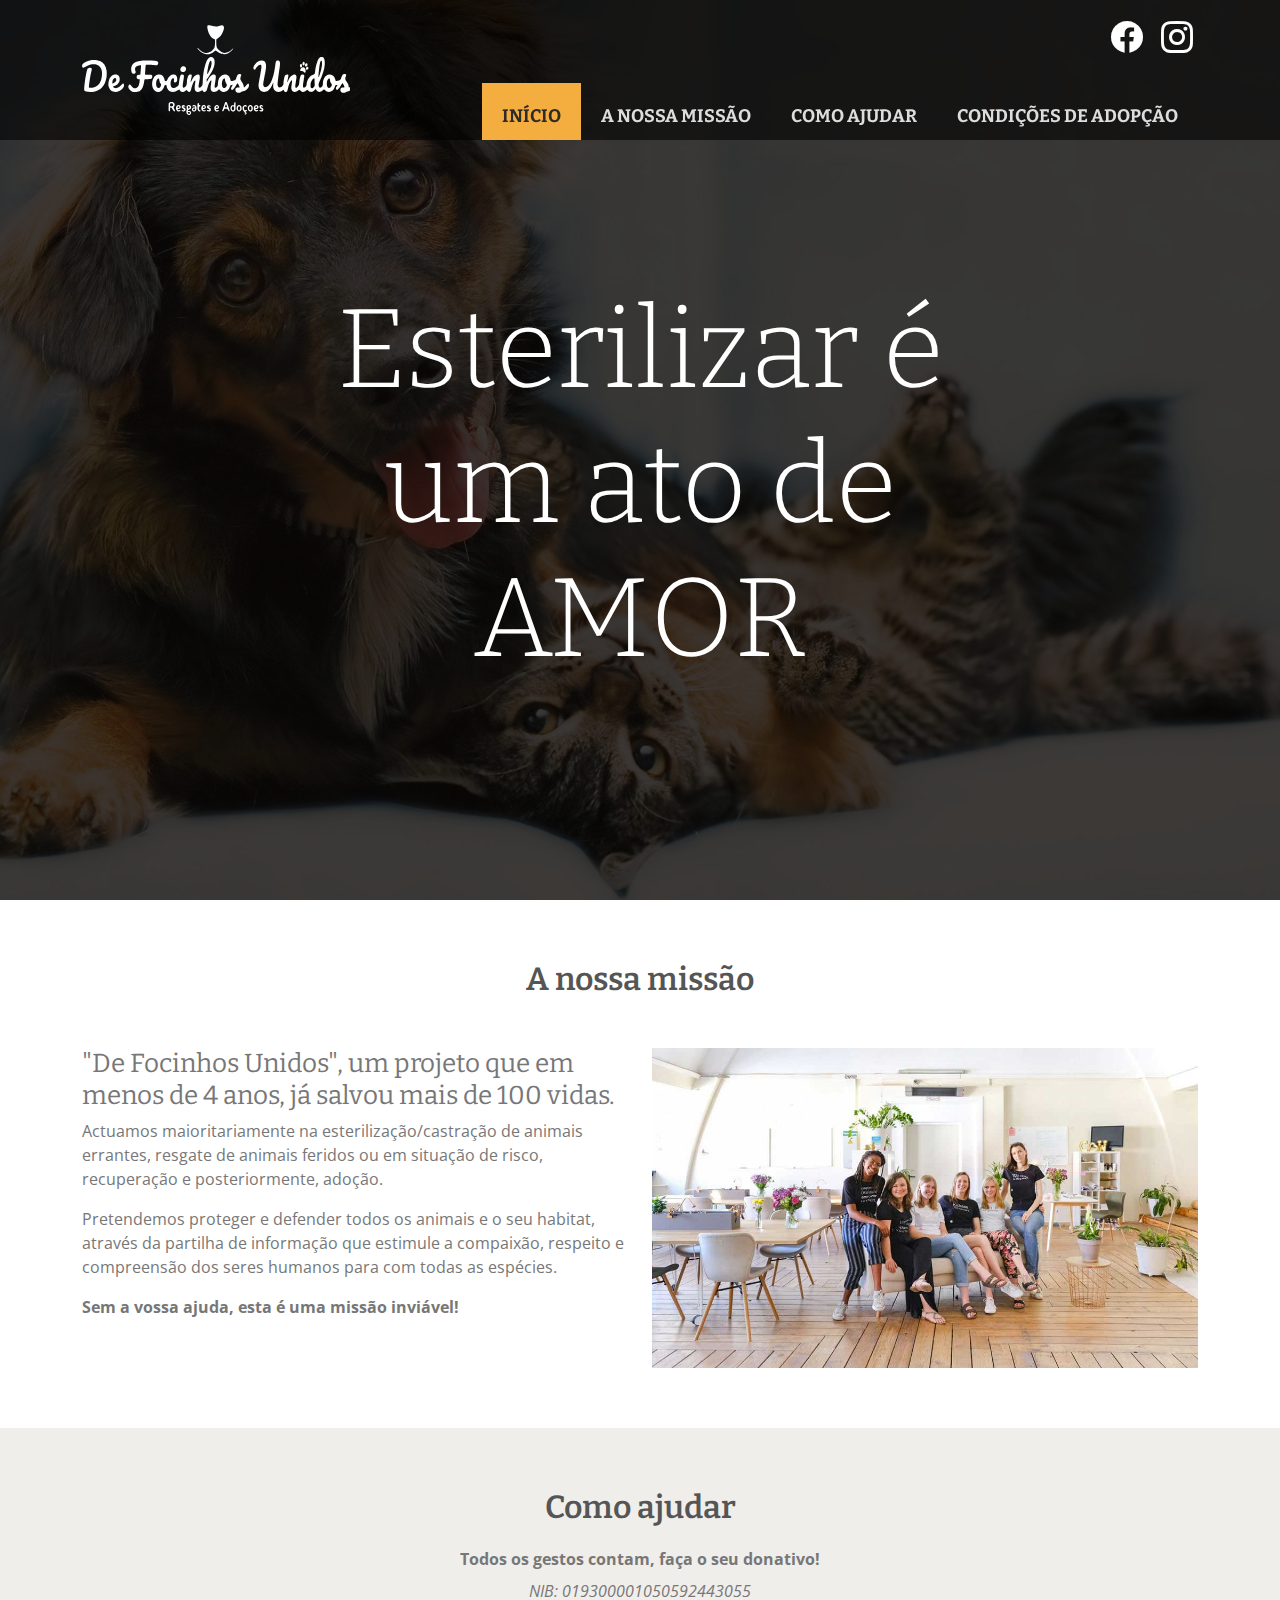
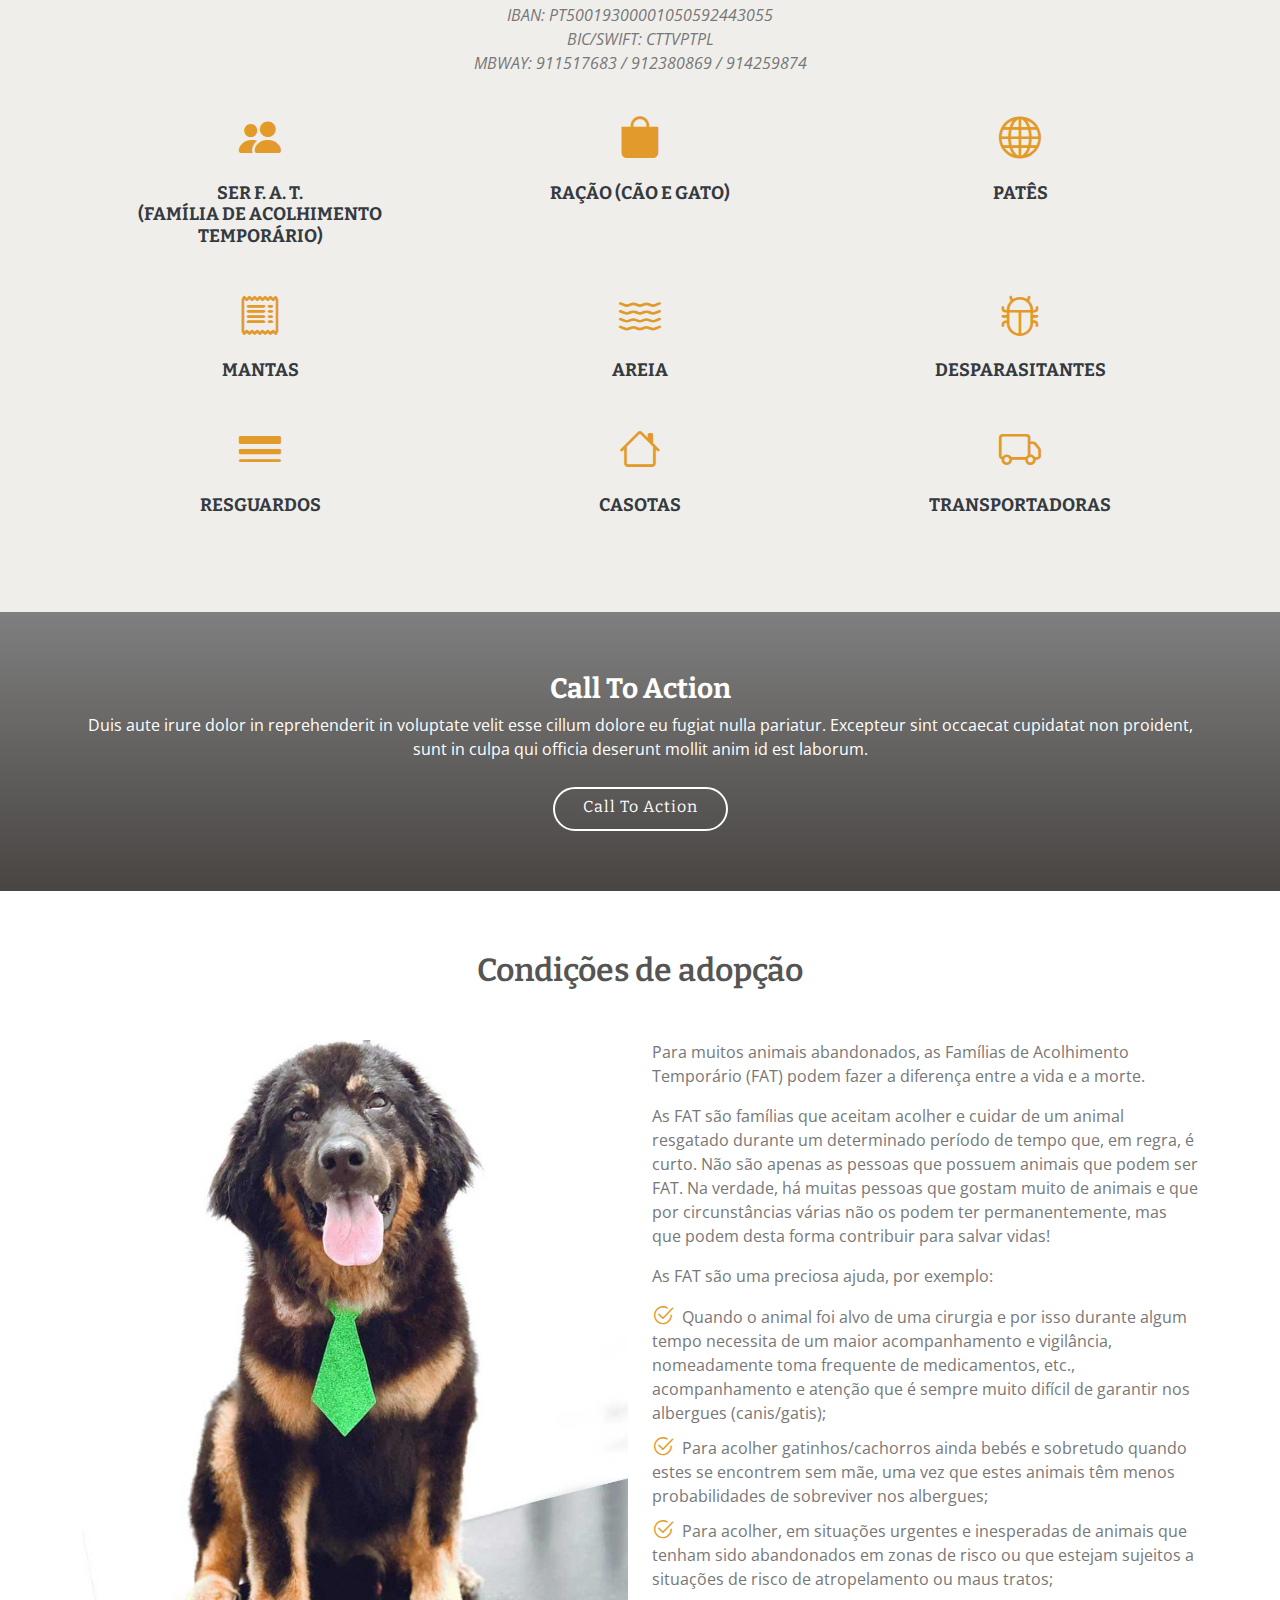
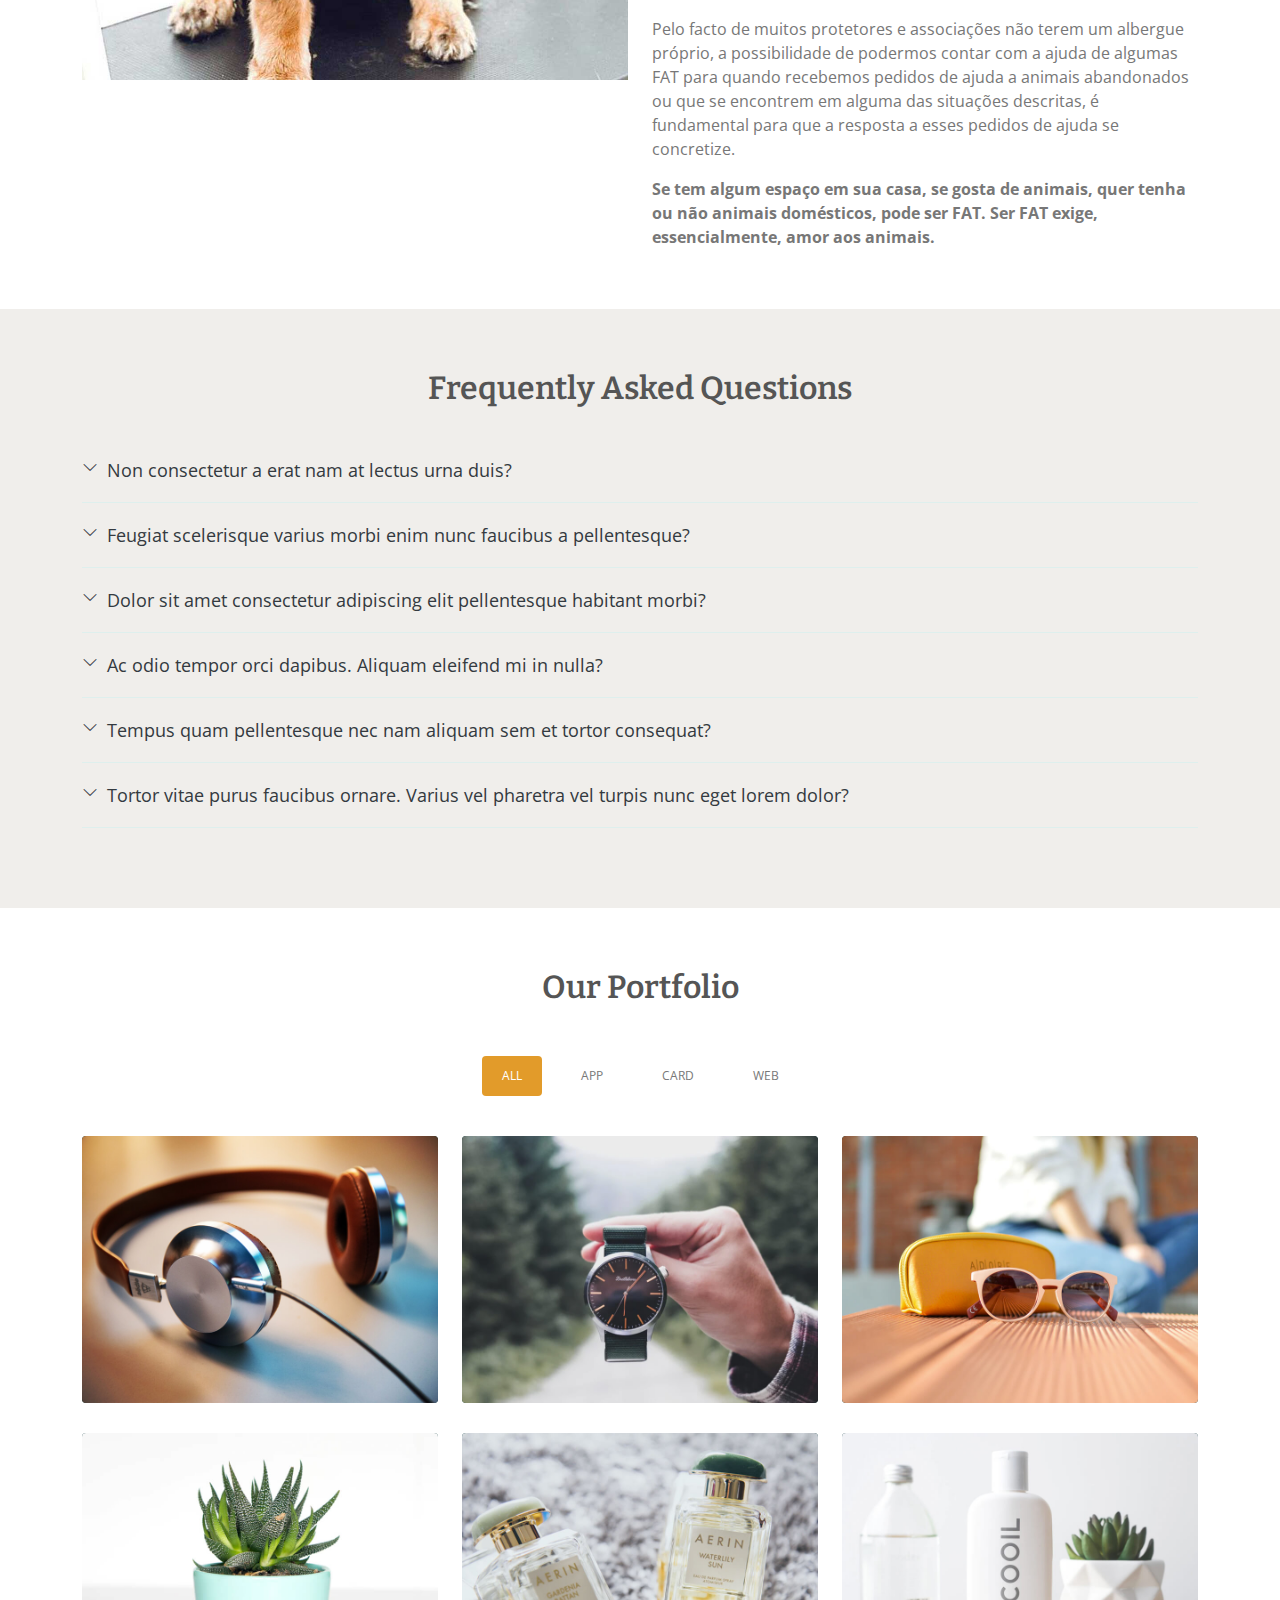
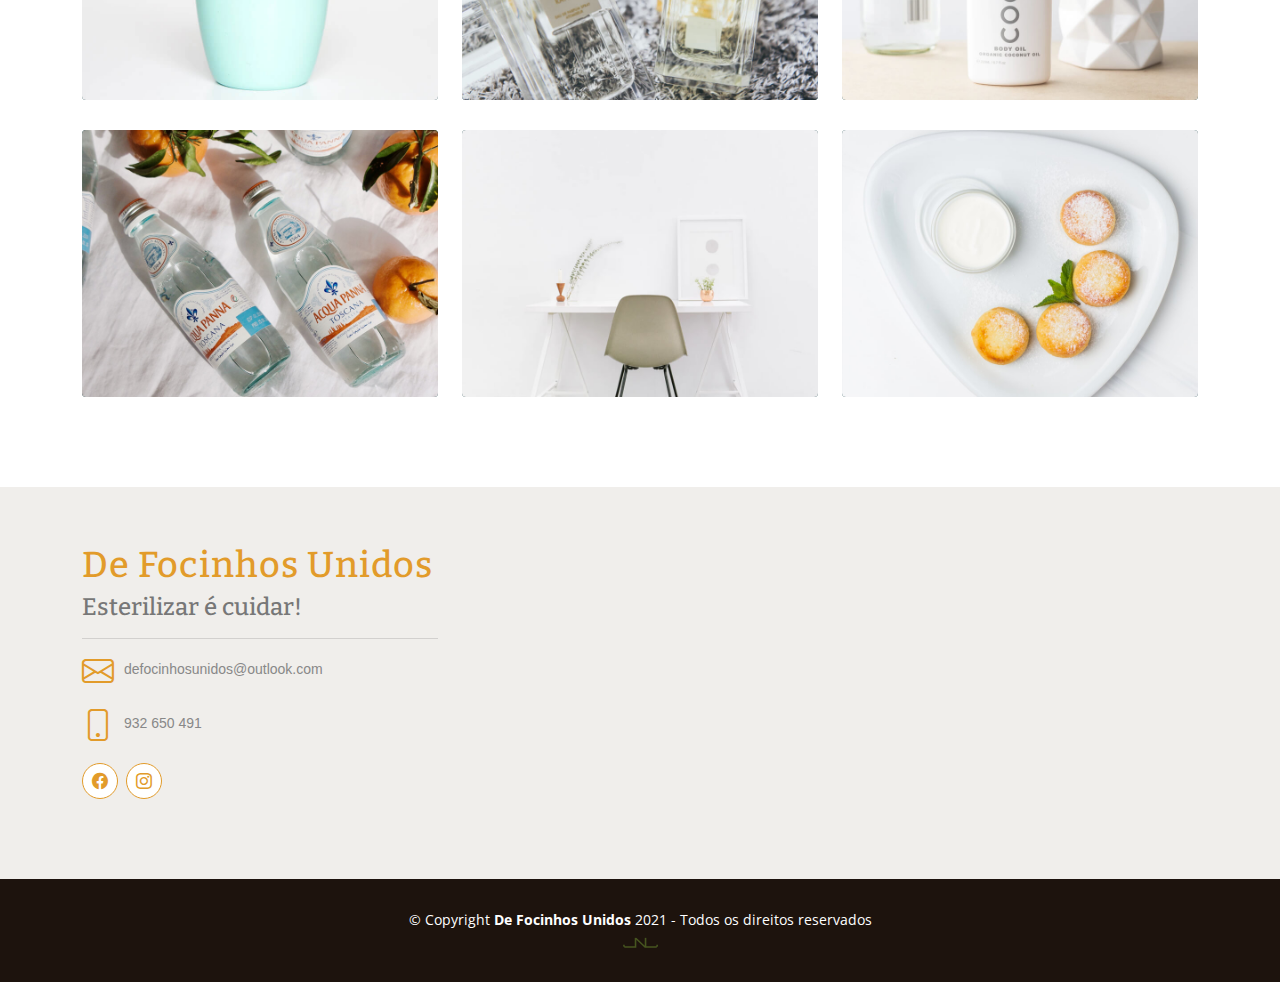
==== index.html @ 6c267046 "Site v0.1" ====
<!DOCTYPE html>
<html lang="en">

<head>
  <meta charset="utf-8">
  <meta content="width=device-width, initial-scale=1.0" name="viewport">

  <title>De Focinhos Unidos</title>
  <meta content="De Focinhos Unidos, um projeto que em menos de 4 anos, já salvou mais de 100 vidas. Actuamos maioritariamente na esterilização/castração de animais errantes, resgate de animais feridos ou em situação de risco, recuperação e posteriormente, adoção." name="description">
  <meta content="focinhos, unidos, resgate, animais, caes, gatos, familia, ajudar, cao, acolhimento, adopção, adopcao, esterilizar, cuidar" name="keywords">

  <!-- Favicons -->
  <link href="assets/img/favicon.png" rel="icon">
  <link href="assets/img/apple-touch-icon.png" rel="apple-touch-icon">

  <!-- Google Fonts -->
  <link
    href="https://fonts.googleapis.com/css?family=Open+Sans:300,300i,400,400i,600,600i,700,700i|Bitter:400,300,700,900"
    rel="stylesheet">

  <!-- Vendor CSS Files -->
  <link href="assets/vendor/bootstrap/css/bootstrap.min.css" rel="stylesheet">
  <link href="assets/vendor/bootstrap-icons/bootstrap-icons.css" rel="stylesheet">
  <link href="assets/vendor/glightbox/css/glightbox.min.css" rel="stylesheet">
  <link href="assets/vendor/swiper/swiper-bundle.min.css" rel="stylesheet">

  <!-- Template Main CSS File -->
  <link href="assets/css/style.css" rel="stylesheet">

  <!-- =======================================================
  * Template Name: Amoeba - v4.1.1
  * Template URL: https://bootstrapmade.com/free-one-page-bootstrap-template-amoeba/
  * Author: BootstrapMade.com
  * License: https://bootstrapmade.com/license/
  ======================================================== -->
</head>

<body>

  <!-- ======= Header ======= -->
  <header id="header" class="fixed-top d-flex align-items-center">
    <div class="container d-flex align-items-center">

      <div class="logo me-auto">
        <!-- Uncomment below if you prefer to use an image logo -->
        <a href="./"><img src="assets/img/logo.svg" alt="" class="img-fluid"></a>
      </div>

      <div class="menus">
        <div class="social-nav">
          <a href="https://www.facebook.com/DeFocinhosUnidos/" target="_blank"><i class="bi bi-facebook"></i></a>
          <a href="https://www.instagram.com/defocinhosunidos.pt/" target="_blank"><i class="bi bi-instagram"></i></a>
        </div>
        <nav id="navbar" class="navbar">
          <ul>
            <li><a class="nav-link scrollto active" href="#hero">Início</a></li>
            <li><a class="nav-link scrollto" href="#about">A nossa missão</a></li>
            <li><a class="nav-link scrollto" href="#services">Como ajudar</a></li>
            <li><a class="nav-link scrollto" href="#condicoes">Condições de adopção</a></li>
          </ul>
          <i class="bi bi-list mobile-nav-toggle"></i>
        </nav><!-- .navbar -->
      </div>
    </div>
  </header><!-- End #header -->

  <!-- ======= Hero Section ======= -->
  <section id="hero">
    <div class="hero-container">
      <h1>Esterilizar é <br>um ato de <br>AMOR</h1>
    </div>
  </section><!-- #hero -->

  <main id="main">

    <!-- ======= About Us Section ======= -->
    <section id="about" class="about">
      <div class="container">

        <div class="section-title">
          <h2>A nossa missão</h2>
        </div>

        <div class="row">
          <div class="col-lg-6 order-1 order-lg-2">
            <img src="assets/img/about-img.jpg" class="img-fluid" alt="">
          </div>
          <div class="col-lg-6 pt-4 pt-lg-0 order-2 order-lg-1">
            <h3>"De Focinhos Unidos", um projeto que em menos de 4 anos, já salvou mais de 100 vidas. </h3>
            <p>
              Actuamos maioritariamente na esterilização/castração de animais errantes, resgate de animais feridos ou em
              situação de risco, recuperação e posteriormente, adoção.
            </p>
            <p>
              Pretendemos proteger e defender todos os animais e o seu habitat, através da partilha de informação que
              estimule a compaixão, respeito e compreensão dos seres humanos para com todas as espécies.
            </p>
            <p>
              <strong>Sem a vossa ajuda, esta é uma missão inviável!</strong>
            </p>
          </div>
        </div>

      </div>
    </section><!-- End About Us Section -->

    <!-- ======= Services Section ======= -->
    <section id="services" class="services section-bg">
      <div class="container">

        <div class="section-title">
          <h2>Como ajudar</h2>
          <p class="fw-bolder mb-2">Todos os gestos contam, faça o seu donativo!</p>
          <p class="fst-italic">
            NIB: 019300001050592443055<br>
            IBAN: PT50019300001050592443055<br>
            BIC/SWIFT: CTTVPTPL<br>
            MBWAY: 911517683 / 912380869 / 914259874
          </p>
        </div>

        <div class="row">
          <div class="col-lg-4 col-md-6 icon-box">
            <div class="icon"><i class="bi bi-people-fill"></i></div>
            <h4 class="title"><a href="">Ser F. A. T. <br>(Família de Acolhimento Temporário)</a></h4>
          </div>
          <div class="col-lg-4 col-md-6 icon-box">
            <div class="icon"><i class="bi bi-bag-fill"></i></div>
            <h4 class="title"><a href="">Ração (Cão e Gato)</a></h4>
          </div>
          <div class="col-lg-4 col-md-6 icon-box">
            <div class="icon"><i class="bi bi-globe"></i></div>
            <h4 class="title"><a href="">Patês</a></h4>
          </div>
          <div class="col-lg-4 col-md-6 icon-box">
            <div class="icon"><i class="bi bi-receipt"></i></div>
            <h4 class="title"><a href="">Mantas</a></h4>
          </div>
          <div class="col-lg-4 col-md-6 icon-box">
            <div class="icon"><i class="bi bi-water"></i></div>
            <h4 class="title"><a href="">Areia</a></h4>
          </div>
          <div class="col-lg-4 col-md-6 icon-box">
            <div class="icon"><i class="bi bi-bug"></i></div>
            <h4 class="title"><a href="">Desparasitantes</a></h4>
          </div>
          <div class="col-lg-4 col-md-6 icon-box">
            <div class="icon"><i class="bi bi-border-width"></i></div>
            <h4 class="title"><a href="">Resguardos</a></h4>
          </div>
          <div class="col-lg-4 col-md-6 icon-box">
            <div class="icon"><i class="bi bi-house"></i></div>
            <h4 class="title"><a href="">Casotas</a></h4>
          </div>
          <div class="col-lg-4 col-md-6 icon-box">
            <div class="icon"><i class="bi bi-truck"></i></div>
            <h4 class="title"><a href="">Transportadoras</a></h4>
          </div>
        </div>

      </div>
    </section><!-- End Services Section -->

    <!-- ======= Call To Action Section ======= -->
    <section class="call-to-action">
      <div class="container">

        <div class="text-center">
          <h3>Call To Action</h3>
          <p> Duis aute irure dolor in reprehenderit in voluptate velit esse cillum dolore eu fugiat nulla pariatur.
            Excepteur sint occaecat cupidatat non proident, sunt in culpa qui officia deserunt mollit anim id est
            laborum.</p>
          <a class="cta-btn" href="#">Call To Action</a>
        </div>

      </div>
    </section><!-- End Call To Action Section -->

    <!-- ======= Condicoes Section ======= -->
    <section id="condicoes" class="about">
      <div class="container">

        <div class="section-title">
          <h2>Condições de adopção</h2>
        </div>

        <div class="row">
          <div class="col-lg-6 pt-4 pt-lg-0 order-2 order-lg-2">
            <p>Para muitos animais abandonados, as Famílias de Acolhimento Temporário (FAT) podem fazer a diferença entre a vida e a morte.<p><p>As FAT são famílias que aceitam acolher e cuidar de um animal resgatado durante um determinado período de tempo que, em regra, é curto. Não são apenas as pessoas que possuem animais que podem ser FAT. Na verdade, há muitas pessoas que gostam muito de animais e que por circunstâncias várias não os podem ter permanentemente, mas que podem desta forma contribuir para salvar vidas!</p>
            <p>As FAT são uma preciosa ajuda, por exemplo:</p>
            <ul>
              <li><i class="bi bi-check2-circle"></i> Quando o animal foi alvo de uma cirurgia e por isso durante algum tempo necessita de um maior acompanhamento e vigilância, nomeadamente toma frequente de medicamentos, etc., acompanhamento e atenção que é sempre muito difícil de garantir nos albergues (canis/gatis);</li>
              <li><i class="bi bi-check2-circle"></i> Para acolher gatinhos/cachorros ainda bebés e sobretudo quando estes se encontrem sem mãe, uma vez que estes animais têm menos probabilidades de sobreviver nos albergues;</li>
              <li><i class="bi bi-check2-circle"></i> Para acolher, em situações urgentes e inesperadas de animais que tenham sido abandonados em zonas de risco ou que estejam sujeitos a situações de risco de atropelamento ou maus tratos;</li>
            </ul>
            <p>Pelo facto de muitos protetores e associações não terem um albergue próprio, a possibilidade de podermos contar com a ajuda de algumas FAT para quando recebemos pedidos de ajuda a animais abandonados ou que se encontrem em alguma das situações descritas, é fundamental para que a resposta a esses pedidos de ajuda se concretize.</p>
            <p class="fw-bolder">Se tem algum espaço em sua casa, se gosta de animais, quer tenha ou não animais domésticos, pode ser FAT. Ser FAT exige, essencialmente, amor aos animais.</p>
          </div>
          <div class="col-lg-6 order-1 order-lg-1">
            <img src="assets/img/condicoes.jpg" class="img-fluid" alt="">
          </div>
        </div>

      </div>
    </section><!-- End Condicoes Section -->

    <!-- ======= Frequently Asked Questions Section ======= -->
    <section id="faq" class="faq section-bg">
      <div class="container">

        <div class="section-title">
          <h2>Frequently Asked Questions</h2>
        </div>

        <ul class="faq-list">

          <li>
            <div data-bs-toggle="collapse" class="collapsed question" href="#faq1">Non consectetur a erat nam at lectus
              urna duis? <i class="bi bi-chevron-down icon-show"></i><i class="bi bi-chevron-up icon-close"></i></div>
            <div id="faq1" class="collapse" data-bs-parent=".faq-list">
              <p>
                Feugiat pretium nibh ipsum consequat. Tempus iaculis urna id volutpat lacus laoreet non curabitur
                gravida. Venenatis lectus magna fringilla urna porttitor rhoncus dolor purus non.
              </p>
            </div>
          </li>

          <li>
            <div data-bs-toggle="collapse" href="#faq2" class="collapsed question">Feugiat scelerisque varius morbi enim
              nunc faucibus a pellentesque? <i class="bi bi-chevron-down icon-show"></i><i
                class="bi bi-chevron-up icon-close"></i></div>
            <div id="faq2" class="collapse" data-bs-parent=".faq-list">
              <p>
                Dolor sit amet consectetur adipiscing elit pellentesque habitant morbi. Id interdum velit laoreet id
                donec ultrices. Fringilla phasellus faucibus scelerisque eleifend donec pretium. Est pellentesque elit
                ullamcorper dignissim. Mauris ultrices eros in cursus turpis massa tincidunt dui.
              </p>
            </div>
          </li>

          <li>
            <div data-bs-toggle="collapse" href="#faq3" class="collapsed question">Dolor sit amet consectetur adipiscing
              elit pellentesque habitant morbi? <i class="bi bi-chevron-down icon-show"></i><i
                class="bi bi-chevron-up icon-close"></i></div>
            <div id="faq3" class="collapse" data-bs-parent=".faq-list">
              <p>
                Eleifend mi in nulla posuere sollicitudin aliquam ultrices sagittis orci. Faucibus pulvinar elementum
                integer enim. Sem nulla pharetra diam sit amet nisl suscipit. Rutrum tellus pellentesque eu tincidunt.
                Lectus urna duis convallis convallis tellus. Urna molestie at elementum eu facilisis sed odio morbi quis
              </p>
            </div>
          </li>

          <li>
            <div data-bs-toggle="collapse" href="#faq4" class="collapsed question">Ac odio tempor orci dapibus. Aliquam
              eleifend mi in nulla? <i class="bi bi-chevron-down icon-show"></i><i
                class="bi bi-chevron-up icon-close"></i></div>
            <div id="faq4" class="collapse" data-bs-parent=".faq-list">
              <p>
                Dolor sit amet consectetur adipiscing elit pellentesque habitant morbi. Id interdum velit laoreet id
                donec ultrices. Fringilla phasellus faucibus scelerisque eleifend donec pretium. Est pellentesque elit
                ullamcorper dignissim. Mauris ultrices eros in cursus turpis massa tincidunt dui.
              </p>
            </div>
          </li>

          <li>
            <div data-bs-toggle="collapse" href="#faq5" class="collapsed question">Tempus quam pellentesque nec nam
              aliquam sem et tortor consequat? <i class="bi bi-chevron-down icon-show"></i><i
                class="bi bi-chevron-up icon-close"></i></div>
            <div id="faq5" class="collapse" data-bs-parent=".faq-list">
              <p>
                Molestie a iaculis at erat pellentesque adipiscing commodo. Dignissim suspendisse in est ante in. Nunc
                vel risus commodo viverra maecenas accumsan. Sit amet nisl suscipit adipiscing bibendum est. Purus
                gravida quis blandit turpis cursus in
              </p>
            </div>
          </li>

          <li>
            <div data-bs-toggle="collapse" href="#faq6" class="collapsed question">Tortor vitae purus faucibus ornare.
              Varius vel pharetra vel turpis nunc eget lorem dolor? <i class="bi bi-chevron-down icon-show"></i><i
                class="bi bi-chevron-up icon-close"></i></div>
            <div id="faq6" class="collapse" data-bs-parent=".faq-list">
              <p>
                Laoreet sit amet cursus sit amet dictum sit amet justo. Mauris vitae ultricies leo integer malesuada
                nunc vel. Tincidunt eget nullam non nisi est sit amet. Turpis nunc eget lorem dolor sed. Ut venenatis
                tellus in metus vulputate eu scelerisque. Pellentesque diam volutpat commodo sed egestas egestas
                fringilla phasellus faucibus. Nibh tellus molestie nunc non blandit massa enim nec.
              </p>
            </div>
          </li>

        </ul>

      </div>
    </section><!-- End Frequently Asked Questions Section -->

    <!-- ======= Our Portfolio Section ======= -->
    <section id="portfolio" class="portfolio">
      <div class="container">

        <div class="section-title">
          <h2>Our Portfolio</h2>
        </div>

        <div class="row">
          <div class="col-lg-12">
            <ul id="portfolio-flters">
              <li data-filter="*" class="filter-active">All</li>
              <li data-filter=".filter-app">App</li>
              <li data-filter=".filter-card">Card</li>
              <li data-filter=".filter-web">Web</li>
            </ul>
          </div>
        </div>

        <div class="row portfolio-container">

          <div class="col-lg-4 col-md-6 portfolio-item filter-app">
            <div class="portfolio-wrap">
              <img src="assets/img/portfolio/portfolio-1.jpg" class="img-fluid" alt="">
              <div class="portfolio-info">
                <h3><a href="assets/img/portfolio/portfolio-1.jpg" data-gallery="portfolioGallery"
                    class="portfolio-lightbox" title="App 1">App 1</a></h3>
                <div>
                  <a href="assets/img/portfolio/portfolio-1.jpg" data-gallery="portfolioGallery"
                    class="portfolio-lightbox" title="App 1"><i class="bi bi-plus"></i></a>
                  <a href="portfolio-details.html" title="Details"><i class="bi bi-link"></i></a>
                </div>
              </div>
            </div>
          </div>

          <div class="col-lg-4 col-md-6 portfolio-item filter-web">
            <div class="portfolio-wrap">
              <img src="assets/img/portfolio/portfolio-2.jpg" class="img-fluid" alt="">
              <div class="portfolio-info">
                <h3><a href="assets/img/portfolio/portfolio-2.jpg" data-gallery="portfolioGallery"
                    class="portfolio-lightbox" title="Web 3">Web 3</a></h3>
                <div>
                  <a href="assets/img/portfolio/portfolio-2.jpg" data-gallery="portfolioGallery"
                    class="portfolio-lightbox" title="Web 3"><i class="bi bi-plus"></i></a>
                  <a href="portfolio-details.html" title="Details"><i class="bi bi-link"></i></a>
                </div>
              </div>
            </div>
          </div>

          <div class="col-lg-4 col-md-6 portfolio-item filter-app">
            <div class="portfolio-wrap">
              <img src="assets/img/portfolio/portfolio-3.jpg" class="img-fluid" alt="">
              <div class="portfolio-info">
                <h3><a href="assets/img/portfolio/portfolio-3.jpg" data-gallery="portfolioGallery"
                    class="portfolio-lightbox" title="App 2">App 2</a></h3>
                <div>
                  <a href="assets/img/portfolio/portfolio-3.jpg" data-gallery="portfolioGallery"
                    class="portfolio-lightbox" title="App 2"><i class="bi bi-plus"></i></a>
                  <a href="portfolio-details.html" title="Details"><i class="bi bi-link"></i></a>
                </div>
              </div>
            </div>
          </div>

          <div class="col-lg-4 col-md-6 portfolio-item filter-card">
            <div class="portfolio-wrap">
              <img src="assets/img/portfolio/portfolio-4.jpg" class="img-fluid" alt="">
              <div class="portfolio-info">
                <h3><a href="assets/img/portfolio/portfolio-4.jpg" data-gallery="portfolioGallery"
                    class="portfolio-lightbox" title="Card 2">Card 2</a></h3>
                <div>
                  <a href="assets/img/portfolio/portfolio-4.jpg" data-gallery="portfolioGallery"
                    class="portfolio-lightbox" title="Card 2"><i class="bi bi-plus"></i></a>
                  <a href="portfolio-details.html" title="Details"><i class="bi bi-link"></i></a>
                </div>
              </div>
            </div>
          </div>

          <div class="col-lg-4 col-md-6 portfolio-item filter-web">
            <div class="portfolio-wrap">
              <img src="assets/img/portfolio/portfolio-5.jpg" class="img-fluid" alt="">
              <div class="portfolio-info">
                <h3><a href="assets/img/portfolio/portfolio-5.jpg" data-gallery="portfolioGallery"
                    class="portfolio-lightbox" title="Web 2">Web 2</a></h3>
                <div>
                  <a href="assets/img/portfolio/portfolio-5.jpg" data-gallery="portfolioGallery"
                    class="portfolio-lightbox" title="Web 2"><i class="bi bi-plus"></i></a>
                  <a href="portfolio-details.html" title="Details"><i class="bi bi-link"></i></a>
                </div>
              </div>
            </div>
          </div>

          <div class="col-lg-4 col-md-6 portfolio-item filter-app">
            <div class="portfolio-wrap">
              <img src="assets/img/portfolio/portfolio-6.jpg" class="img-fluid" alt="">
              <div class="portfolio-info">
                <h3><a href="assets/img/portfolio/portfolio-6.jpg" data-gallery="portfolioGallery"
                    class="portfolio-lightbox" title="App 3">App 3</a></h3>
                <div>
                  <a href="assets/img/portfolio/portfolio-6.jpg" data-gallery="portfolioGallery"
                    class="portfolio-lightbox" title="App 3"><i class="bi bi-plus"></i></a>
                  <a href="portfolio-details.html" title="Details"><i class="bi bi-link"></i></a>
                </div>
              </div>
            </div>
          </div>

          <div class="col-lg-4 col-md-6 portfolio-item filter-card">
            <div class="portfolio-wrap">
              <img src="assets/img/portfolio/portfolio-7.jpg" class="img-fluid" alt="">
              <div class="portfolio-info">
                <h3><a href="assets/img/portfolio/portfolio-7.jpg" data-gallery="portfolioGallery"
                    class="portfolio-lightbox" title="Card 1">Card 1</a></h3>
                <div>
                  <a href="assets/img/portfolio/portfolio-7.jpg" data-gallery="portfolioGallery"
                    class="portfolio-lightbox" title="Card 1"><i class="bi bi-plus"></i></a>
                  <a href="portfolio-details.html" title="Details"><i class="bi bi-link"></i></a>
                </div>
              </div>
            </div>
          </div>

          <div class="col-lg-4 col-md-6 portfolio-item filter-card">
            <div class="portfolio-wrap">
              <img src="assets/img/portfolio/portfolio-8.jpg" class="img-fluid" alt="">
              <div class="portfolio-info">
                <h3><a href="assets/img/portfolio/portfolio-8.jpg" data-gallery="portfolioGallery"
                    class="portfolio-lightbox" title="Card 3">Card 3</a></h3>
                <div>
                  <a href="assets/img/portfolio/portfolio-8.jpg" data-gallery="portfolioGallery"
                    class="portfolio-lightbox" title="Card 3"><i class="bi bi-plus"></i></a>
                  <a href="portfolio-details.html" title="Details"><i class="bi bi-link"></i></a>
                </div>
              </div>
            </div>
          </div>

          <div class="col-lg-4 col-md-6 portfolio-item filter-web">
            <div class="portfolio-wrap">
              <img src="assets/img/portfolio/portfolio-9.jpg" class="img-fluid" alt="">
              <div class="portfolio-info">
                <h3><a href="assets/img/portfolio/portfolio-9.jpg" data-gallery="portfolioGallery"
                    class="portfolio-lightbox" title="Web 1">Web 1</a></h3>
                <div>
                  <a href="assets/img/portfolio/portfolio-9.jpg" data-gallery="portfolioGallery"
                    class="portfolio-lightbox" title="Web 1"><i class="bi bi-plus"></i></a>
                  <a href="portfolio-details.html" title="Details"><i class="bi bi-link"></i></a>
                </div>
              </div>
            </div>
          </div>

        </div>

      </div>
    </section><!-- End Our Portfolio Section -->

    <!-- ======= Contact Us Section ======= -->
    <section id="contact" class="contact section-bg">
      <div class="container">
        <div class="row">

          <div class="col-lg-4 col-md-4">
            <div class="contact-about">
              <h3>De Focinhos Unidos</h3>
              <h4>Esterilizar é cuidar! </h4>
              <hr>
              <div class="info">
                <div>
                  <i class="bi bi-envelope"></i>
                  <p>defocinhosunidos@outlook.com</p>
                </div>
                <div>
                  <i class="bi bi-phone"></i>
                  <p>932 650 491</p>
                </div>
              </div>
              <div class="social-links">
                <a href="https://www.facebook.com/DeFocinhosUnidos/" target="_blank" class="facebook"><i class="bi bi-facebook"></i></a>
                <a href="https://www.instagram.com/defocinhosunidos.pt/" target="_blank" class="instagram"><i class="bi bi-instagram"></i></a>
              </div>
            </div>
          </div>

        </div>

      </div>
    </section><!-- End Contact Us Section -->
  </main><!-- End #main -->

  <!-- ======= Footer ======= -->
  <footer id="footer">
    <div class="container">
      <div class="copyright">
        © Copyright <strong><span>De Focinhos Unidos</span></strong> 2021 - Todos os direitos reservados<br>
        <a class="jnl" href="https://jonilive.com" target="_blank" title="Desenvolvido por Jonilive.com"></a>
      </div>
    </div>
  </footer><!-- End #footer -->

  <a href="#" class="back-to-top d-flex align-items-center justify-content-center"><i
      class="bi bi-arrow-up-short"></i></a>

  <!-- Vendor JS Files -->
  <script src="assets/vendor/bootstrap/js/bootstrap.bundle.min.js"></script>
  <script src="assets/vendor/glightbox/js/glightbox.min.js"></script>
  <script src="assets/vendor/isotope-layout/isotope.pkgd.min.js"></script>
  <script src="assets/vendor/php-email-form/validate.js"></script>
  <script src="assets/vendor/swiper/swiper-bundle.min.js"></script>

  <!-- Template Main JS File -->
  <script src="assets/js/main.js"></script>

</body>

</html>
---- assets/css/style.css ----
/**
* Template Name: Amoeba - v4.1.1
* Template URL: https://bootstrapmade.com/free-one-page-bootstrap-template-amoeba/
* Author: BootstrapMade.com
* License: https://bootstrapmade.com/license/
*/

/*--------------------------------------------------------------
# General
--------------------------------------------------------------*/
body {
  font-family: "Open Sans", sans-serif;
  color: #777;
}

a {
  text-decoration: none;
  color: #f4ae40;
}

a:hover {
  color: #e29b2a;
  text-decoration: none;
}

h1, h2, h3, h4, h5, h6, .font-primary {
  font-family: 'Bitter', sans-serif;
}

/*--------------------------------------------------------------
# Sections General
--------------------------------------------------------------*/
section {
  padding: 60px 0;
}

.section-bg {
  background-color: #f0eeeb;
}

.section-title {
  text-align: center;
  padding-bottom: 30px;
}

.section-title h2 {
  font-size: 32px;
  font-weight: 600;
  margin-bottom: 20px;
  padding-bottom: 0;
  color: #555;
}

.section-title p {
  margin-bottom: 0;
}

/*--------------------------------------------------------------
# Breadcrumbs
--------------------------------------------------------------*/
.breadcrumbs {
  padding: 20px 0;
  background-color: #f6fafa;
  min-height: 40px;
  margin-top: 80px;
}

.breadcrumbs h2 {
  font-size: 24px;
  font-weight: 600;
  margin: 0;
}

@media (max-width: 992px) {
  .breadcrumbs h2 {
    margin: 0 0 10px 0;
  }
}

.breadcrumbs ol {
  display: flex;
  flex-wrap: wrap;
  list-style: none;
  padding: 0;
  margin: 0;
  font-size: 14px;
}

.breadcrumbs ol li + li {
  padding-left: 10px;
}

.breadcrumbs ol li + li::before {
  display: inline-block;
  padding-right: 10px;
  color: #7d766c;
  content: "/";
}

@media (max-width: 768px) {
  .breadcrumbs .d-flex {
    display: block !important;
  }
  .breadcrumbs ol {
    display: block;
  }
  .breadcrumbs ol li {
    display: inline-block;
  }
}

/*--------------------------------------------------------------
# Back to top button
--------------------------------------------------------------*/
.back-to-top {
  position: fixed;
  visibility: hidden;
  opacity: 0;
  right: 15px;
  bottom: 15px;
  z-index: 99999;
  background: #f4ae40;
  width: 40px;
  height: 40px;
  border-radius: 4px;
  transition: all 0.4s;
}

.back-to-top i {
  font-size: 24px;
  color: #fff;
  line-height: 0;
}

.back-to-top:hover {
  background: #e29b2a;
  color: #fff;
}

.back-to-top.active {
  visibility: visible;
  opacity: 1;
}

/*--------------------------------------------------------------
# Header
--------------------------------------------------------------*/
#header {
  height: 140px;
  transition: all 0.5s;
  z-index: 997;
  transition: all 0.5s;
  background: rgba(0,0,0, 0.6);
}

#header.header-scrolled {
  background: rgba(0,0,0, 0.9);
  height: 140px;
}

#header .logo h1 {
  font-size: 30px;
  margin: 0;
  padding: 0;
  line-height: 0;
  font-weight: 700;
  letter-spacing: 1px;
}

#header .logo h1 a, #header .logo h1 a:hover {
  color: #fff;
  text-decoration: none;
  line-height: 0;
}

#header .logo img {
  padding: 0;
  margin: 0;
  max-height: 90px;
}

#main {
  margin-top: 80px;
}

.social-nav{
  height: 40px;
  padding:0;
  width: 100%;
  margin-bottom: 30px;
  font-size: 2em;
  text-align: right;
}
.social-nav a{
  margin: 5px;
  color:#fff;
}
.social-nav a:hover{
  color:#aaa;
}
@media (max-width: 991px) {
  .social-nav{
    display: none;
  }
}


/*--------------------------------------------------------------
# Navigation Menu
--------------------------------------------------------------*/
/**
* Desktop Navigation 
*/
.nav-link, .nav-link:focus, .nav-link:hover {
  color:#fff;
}

.navbar {
  width: 100%;
  padding: 0;
  margin-bottom: -12px;
}

.navbar ul {
  margin: 0;
  padding: 0;
  display: flex;
  list-style: none;
  align-items: center;
}

.navbar li {
  position: relative;
}

.navbar a {
  display: flex;
  align-items: center;
  justify-content: space-between;
  padding: 20px 20px 10px 20px;
  font-family: "Bitter", sans-serif;
  font-size: 18px;
  font-weight: 700;
  color: #ddd;
  white-space: nowrap;
  transition: 0.3s;
  text-transform: uppercase;
}

.navbar a i {
  font-size: 12px;
  line-height: 0;
  margin-left: 5px;
}

.navbar a:hover, .navbar .active, .navbar li:hover > a {
  color: #fff;
}

.navbar .active {
  background: #f4ae40;
  color: rgba(46, 43, 41, 1);
}

.navbar .dropdown ul {
  display: block;
  position: absolute;
  left: 14px;
  top: calc(100% + 30px);
  margin: 0;
  padding: 10px 0;
  z-index: 99;
  opacity: 0;
  visibility: hidden;
  background: #fff;
  box-shadow: 0px 0px 30px rgba(127, 137, 161, 0.25);
  transition: 0.3s;
}

.navbar .dropdown ul li {
  min-width: 200px;
}

.navbar .dropdown ul a {
  padding: 10px 20px;
  text-transform: none;
  font-size: 14px;
  font-weight: 500;
  color: #f4ae40;
}

.navbar .dropdown ul a i {
  font-size: 12px;
}

.navbar .dropdown ul a:hover, .navbar .dropdown ul .active:hover, .navbar .dropdown ul li:hover > a {
  color: #e29b2a;
}

.navbar .dropdown:hover > ul {
  opacity: 1;
  top: 100%;
  visibility: visible;
}

.navbar .dropdown .dropdown ul {
  top: 0;
  left: calc(100% - 30px);
  visibility: hidden;
}

.navbar .dropdown .dropdown:hover > ul {
  opacity: 1;
  top: 0;
  left: 100%;
  visibility: visible;
}
@media (max-width: 1200px){
  .navbar {
    width: 100%;
    padding: 0;
    margin-bottom: -17px;
  }
  .navbar a {
    display: flex;
    align-items: center;
    justify-content: space-between;
    padding: 20px 10px 10px 10px;
    font-family: "Bitter", sans-serif;
    font-size: 15px;
    font-weight: 700;
    color: #ddd;
    white-space: nowrap;
    transition: 0.3s;
    text-transform: uppercase;
  }
}


@media (max-width: 1366px) {
  .navbar .dropdown .dropdown ul {
    left: -90%;
  }
  .navbar .dropdown .dropdown:hover > ul {
    left: -100%;
  }
}

/**
* Mobile Navigation 
*/
.mobile-nav-toggle {
  color: #fff;
  font-size: 28px;
  cursor: pointer;
  display: none;
  line-height: 0;
  transition: 0.5s;
}

@media (max-width: 991px) {
  .mobile-nav-toggle {
    display: block;
  }
  .navbar ul {
    display: none;
  }
}

.navbar-mobile {
  position: fixed;
  overflow: hidden;
  top: 0;
  right: 0;
  left: 0;
  bottom: 0;
  background: rgba(0, 0, 0, 0.9);
  transition: 0.3s;
}

.navbar-mobile .mobile-nav-toggle {
  position: absolute;
  top: 65px;
  right: 15px;
}

.navbar-mobile ul {
  display: block;
  position: absolute;
  top: 140px;
  right: 0px;
  bottom: 0px;
  left: 0px;
  padding: 10px 0;
  background-color: rgba(0,0,0, 0.9);
  overflow-y: auto;
  transition: 0.3s;
}

.navbar-mobile a {
  padding: 10px 20px;
  font-size: 15px;
  color: #ddd;
}

.navbar-mobile a:hover, .navbar-mobile .active, .navbar-mobile li:hover > a {
  color: #391b07;
}

.navbar-mobile .getstarted {
  margin: 15px;
}

.navbar-mobile .dropdown ul {
  position: static;
  display: none;
  margin: 10px 20px;
  padding: 10px 0;
  z-index: 99;
  opacity: 1;
  visibility: visible;
  background: #fff;
  box-shadow: 0px 0px 30px rgba(127, 137, 161, 0.25);
}

.navbar-mobile .dropdown ul li {
  min-width: 200px;
}

.navbar-mobile .dropdown ul a {
  padding: 10px 20px;
}

.navbar-mobile .dropdown ul a i {
  font-size: 12px;
}

.navbar-mobile .dropdown ul a:hover, .navbar-mobile .dropdown ul .active:hover, .navbar-mobile .dropdown ul li:hover > a {
  color: #e29b2a;
}

.navbar-mobile .dropdown > .dropdown-active {
  display: block;
}

/*--------------------------------------------------------------
# Hero Section
--------------------------------------------------------------*/
#hero {
  width: 100%;
  height: 100vh;
  background: url("../img/hero-background.jpg") top center;
  background-size: cover;
  position: relative;
  margin-bottom: -80px;
}

#hero:before {
  content: "";
  background: rgba(0, 0, 0, 0.5);
  position: absolute;
  bottom: 0;
  top: 0;
  left: 0;
  right: 0;
}

#hero .hero-container {
  position: absolute;
  bottom: 0;
  top: 0;
  left: 0;
  right: 0;
  display: flex;
  padding-top: 80px;
  justify-content: center;
  align-items: center;
  flex-direction: column;
  text-align: center;
}

#hero h1 {
  margin: 0 0 10px 0;
  font-size: 7em;
  font-weight: 300;
  line-height: 1.2em;
  color: #fff;
}

#hero h2 {
  color: #eee;
  margin-bottom: 50px;
  font-size: 20px;
  font-weight: 300;
}

#hero .btn-get-started {
  font-family: 'Bitter', sans-serif;
  font-weight: 400;
  font-size: 16px;
  letter-spacing: 1px;
  display: inline-block;
  padding: 8px 28px 10px 28px;
  border-radius: 50px;
  transition: 0.5s;
  border: 1px solid #fff;
  color: #fff;
}

#hero .btn-get-started:hover {
  background: #fff;
  color: #e29b2a;
  border: 1px solid #e29b2a;
}

@media (min-width: 1024px) {
  #hero {
    background-attachment: fixed;
  }
}

@media (max-width: 768px) {
  #hero h1 {
    font-size: 48px;
    line-height: 66px;
  }
  #hero h2 {
    font-size: 18px;
    line-height: 24px;
    margin-bottom: 30px;
  }
}

/*--------------------------------------------------------------
# About Us
--------------------------------------------------------------*/
.about h3 {
  font-weight: 400;
  font-size: 26px;
}

.about ul {
  list-style: none;
  padding: 0;
}

.about ul li {
  padding-bottom: 10px;
}

.about ul i {
  font-size: 22px;
  padding-right: 4px;
  color: #e29b2a;
  line-height: 0;
}

.about p:last-child {
  margin-bottom: 0;
}

/*--------------------------------------------------------------
# Services
--------------------------------------------------------------*/
.services .icon-box {
  margin-bottom: 20px;
  text-align: center;
}

.services .icon {
  display: flex;
  justify-content: center;
  margin-bottom: 15px;
}

.services .icon i {
  color: #e29b2a;
  font-size: 42px;
}

.services .title {
  font-weight: 700;
  margin-bottom: 15px;
  font-size: 18px;
  text-transform: uppercase;
}

.services .title a {
  color: #343a40;
  transition: 0.3s;
}

.services .icon-box:hover .title a {
  color: #e29b2a;
}

.services .description {
  line-height: 24px;
  font-size: 14px;
}

/*--------------------------------------------------------------
# Call To Action
--------------------------------------------------------------*/
.call-to-action {
  background: linear-gradient(rgba(0, 0, 0, 0.5), rgba(26, 22, 19, 0.8)), url("../img/call-to-action-bg.jpg") fixed center center;
  background-size: cover;
  padding: 60px 0;
}

.call-to-action h3 {
  color: #fff;
  font-size: 28px;
  font-weight: 700;
}

.call-to-action p {
  color: #fff;
}

.call-to-action .cta-btn {
  font-family: 'Bitter', sans-serif;
  font-weight: 400;
  font-size: 16px;
  letter-spacing: 1px;
  display: inline-block;
  padding: 6px 28px 10px 28px;
  border-radius: 25px;
  transition: 0.5s;
  margin-top: 10px;
  border: 2px solid #fff;
  color: #fff;
}

.call-to-action .cta-btn:hover {
  background: #e29b2a;
  border: 2px solid #e29b2a;
}

/*--------------------------------------------------------------
# Our Portfolio
--------------------------------------------------------------*/
.portfolio {
  padding: 60px 0;
}

.portfolio #portfolio-flters {
  padding: 0;
  margin: 0 0 35px 0;
  list-style: none;
  text-align: center;
}

.portfolio #portfolio-flters li {
  cursor: pointer;
  margin: 0 15px 15px 0;
  display: inline-block;
  padding: 10px 20px;
  font-size: 12px;
  line-height: 20px;
  color: #777;
  border-radius: 4px;
  text-transform: uppercase;
  background: white;
  margin-bottom: 5px;
  transition: all 0.3s ease-in-out;
}

.portfolio #portfolio-flters li:hover, .portfolio #portfolio-flters li.filter-active {
  background: #e29b2a;
  color: #fff;
}

.portfolio #portfolio-flters li:last-child {
  margin-right: 0;
}

.portfolio .portfolio-wrap {
  background: #073839;
  overflow: hidden;
  min-height: 200px;
  position: relative;
  border-radius: 4px;
  margin: 0 0 30px 0;
}

.portfolio .portfolio-wrap img {
  transition: all 0.3s ease-in-out;
}

.portfolio .portfolio-wrap .portfolio-info {
  opacity: 0;
  position: absolute;
  transition: all .3s linear;
  text-align: center;
  top: 10%;
  left: 0;
  right: 0;
}

.portfolio .portfolio-wrap .portfolio-info h3 {
  font-size: 22px;
}

.portfolio .portfolio-wrap .portfolio-info h3 a {
  color: #fff;
  font-weight: bold;
}

.portfolio .portfolio-wrap .portfolio-info a i {
  color: #fff;
  font-size: 24px;
  transition: 0.3s;
  margin: 4px;
}

.portfolio .portfolio-wrap .portfolio-info a i:hover {
  color: #e29b2a;
}

.portfolio .portfolio-wrap:hover img {
  opacity: 0.4;
  transform: scale(1.1);
}

.portfolio .portfolio-wrap:hover .portfolio-info {
  opacity: 1;
  top: calc(50% - 30px);
}

/*--------------------------------------------------------------
# Portfolio Details
--------------------------------------------------------------*/
.portfolio-details {
  padding-top: 40px;
}

.portfolio-details .portfolio-details-slider img {
  width: 100%;
}

.portfolio-details .portfolio-details-slider .swiper-pagination {
  margin-top: 20px;
  position: relative;
}

.portfolio-details .portfolio-details-slider .swiper-pagination .swiper-pagination-bullet {
  width: 12px;
  height: 12px;
  background-color: #fff;
  opacity: 1;
  border: 1px solid #e29b2a;
}

.portfolio-details .portfolio-details-slider .swiper-pagination .swiper-pagination-bullet-active {
  background-color: #e29b2a;
}

.portfolio-details .portfolio-info {
  padding: 30px;
  box-shadow: 0px 0 30px rgba(7, 56, 57, 0.08);
}

.portfolio-details .portfolio-info h3 {
  font-size: 22px;
  font-weight: 700;
  margin-bottom: 20px;
  padding-bottom: 20px;
  border-bottom: 1px solid #eee;
}

.portfolio-details .portfolio-info ul {
  list-style: none;
  padding: 0;
  font-size: 15px;
}

.portfolio-details .portfolio-info ul li + li {
  margin-top: 10px;
}

.portfolio-details .portfolio-description {
  padding-top: 30px;
}

.portfolio-details .portfolio-description h2 {
  font-size: 26px;
  font-weight: 700;
  margin-bottom: 20px;
}

.portfolio-details .portfolio-description p {
  padding: 0;
}

/*--------------------------------------------------------------
# Frequently Asked Questions
--------------------------------------------------------------*/
.faq {
  padding: 60px 0;
}

.faq .faq-list {
  padding: 0;
  list-style: none;
}

.faq .faq-list li {
  border-bottom: 1px solid #deefed;
  margin-bottom: 20px;
  padding-bottom: 20px;
}

.faq .faq-list .question {
  display: block;
  position: relative;
  font-family: #e29b2a;
  font-size: 18px;
  line-height: 24px;
  font-weight: 400;
  padding-left: 25px;
  cursor: pointer;
  color: #e29b2a;
  transition: 0.3s;
}

.faq .faq-list i {
  font-size: 16px;
  position: absolute;
  left: 0;
  top: -2px;
}

.faq .faq-list p {
  margin-bottom: 0;
  padding: 10px 0 0 25px;
}

.faq .faq-list .icon-show {
  display: none;
}

.faq .faq-list .collapsed {
  color: #343a40;
}

.faq .faq-list .collapsed:hover {
  color: #e29b2a;
}

.faq .faq-list .collapsed .icon-show {
  display: inline-block;
  transition: 0.6s;
}

.faq .faq-list .collapsed .icon-close {
  display: none;
  transition: 0.6s;
}

/*--------------------------------------------------------------
# Our Team
--------------------------------------------------------------*/
.team .member {
  text-align: center;
  box-shadow: 0px 0px 12px 0px rgba(0, 0, 0, 0.1);
  padding: 30px 20px;
  background: #fff;
}

.team .member img {
  max-width: 60%;
  border-radius: 50%;
  margin: 0 0 30px 0;
}

.team .member h4 {
  font-weight: 700;
  margin-bottom: 2px;
  font-size: 18px;
}

.team .member span {
  font-style: italic;
  display: block;
  font-size: 13px;
}

.team .member p {
  padding-top: 10px;
  font-size: 14px;
  font-style: italic;
  color: #aaaaaa;
}

.team .member .social {
  margin-top: 15px;
}

.team .member .social a {
  color: #92cac3;
  transition: 0.3s;
}

.team .member .social a:hover {
  color: #3c8b81;
}

.team .member .social i {
  font-size: 18px;
  margin: 0 2px;
}

/*--------------------------------------------------------------
# Contact Us
--------------------------------------------------------------*/
.contact .contact-about h3 {
  font-size: 36px;
  margin: 0 0 10px 0;
  padding: 0;
  line-height: 1;
  font-weight: 500;
  letter-spacing: 1px;
  color: #e29b2a;
}

.contact .contact-about p {
  font-size: 14px;
  line-height: 24px;
  font-family: "Lato", sans-serif;
  color: #888;
}

.contact .social-links {
  padding-bottom: 20px;
}

.contact .social-links a {
  display: inline-flex;
  align-items: center;
  justify-content: center;
  font-size: 16px;
  background: #fff;
  color: #e29b2a;
  line-height: 0;
  margin-right: 4px;
  border-radius: 50%;
  width: 36px;
  height: 36px;
  transition: 0.3s;
  border: 1px solid #e29b2a;
}

.contact .social-links a:hover {
  background: #e29b2a;
  color: #fff;
}

.contact .info {
  color: #777;
}

.contact .info i {
  font-size: 32px;
  color: #e29b2a;
  float: left;
  line-height: 1;
}

.contact .info p {
  padding: 0 0 10px 42px;
  line-height: 28px;
  font-size: 14px;
}

.contact .php-email-form .error-message {
  display: none;
  color: #fff;
  background: #ed3c0d;
  text-align: left;
  padding: 15px;
  font-weight: 600;
}

.contact .php-email-form .error-message br + br {
  margin-top: 25px;
}

.contact .php-email-form .sent-message {
  display: none;
  color: #fff;
  background: #18d26e;
  text-align: center;
  padding: 15px;
  font-weight: 600;
}

.contact .php-email-form .loading {
  display: none;
  background: #fff;
  text-align: center;
  padding: 15px;
}

.contact .php-email-form .loading:before {
  content: "";
  display: inline-block;
  border-radius: 50%;
  width: 24px;
  height: 24px;
  margin: 0 10px -6px 0;
  border: 3px solid #18d26e;
  border-top-color: #eee;
  -webkit-animation: animate-loading 1s linear infinite;
  animation: animate-loading 1s linear infinite;
}

.contact .php-email-form input, .contact .php-email-form textarea {
  border-radius: 0;
  box-shadow: none;
  font-size: 14px;
}

.contact .php-email-form button[type="submit"] {
  background: #e29b2a;
  border: 0;
  padding: 10px 24px;
  color: #fff;
  transition: 0.4s;
}

.contact .php-email-form button[type="submit"]:hover {
  background: #92cac3;
}

@-webkit-keyframes animate-loading {
  0% {
    transform: rotate(0deg);
  }
  100% {
    transform: rotate(360deg);
  }
}

@keyframes animate-loading {
  0% {
    transform: rotate(0deg);
  }
  100% {
    transform: rotate(360deg);
  }
}

/*--------------------------------------------------------------
# Map
--------------------------------------------------------------*/
.map {
  padding: 0;
  margin-bottom: -10px;
}

.map iframe {
  width: 100%;
  height: 380px;
}

/*--------------------------------------------------------------
# Footer
--------------------------------------------------------------*/
#footer {
  background: #1d130d;
  padding: 30px 0;
  color: #fff;
  font-size: 14px;
}

#footer .copyright {
  text-align: center;
}

#footer .credits {
  padding-top: 10px;
  text-align: center;
  font-size: 13px;
  color: #fff;
}
.jnl {
  padding: 0;
  background: url(../img/jnl.svg) no-repeat;
  background-size: cover;
  height: 20px;
  width: 45px;
  display: inline-block;
  vertical-align: middle;
  opacity: .3;
}
.jnl:hover {
  opacity: 1;
}
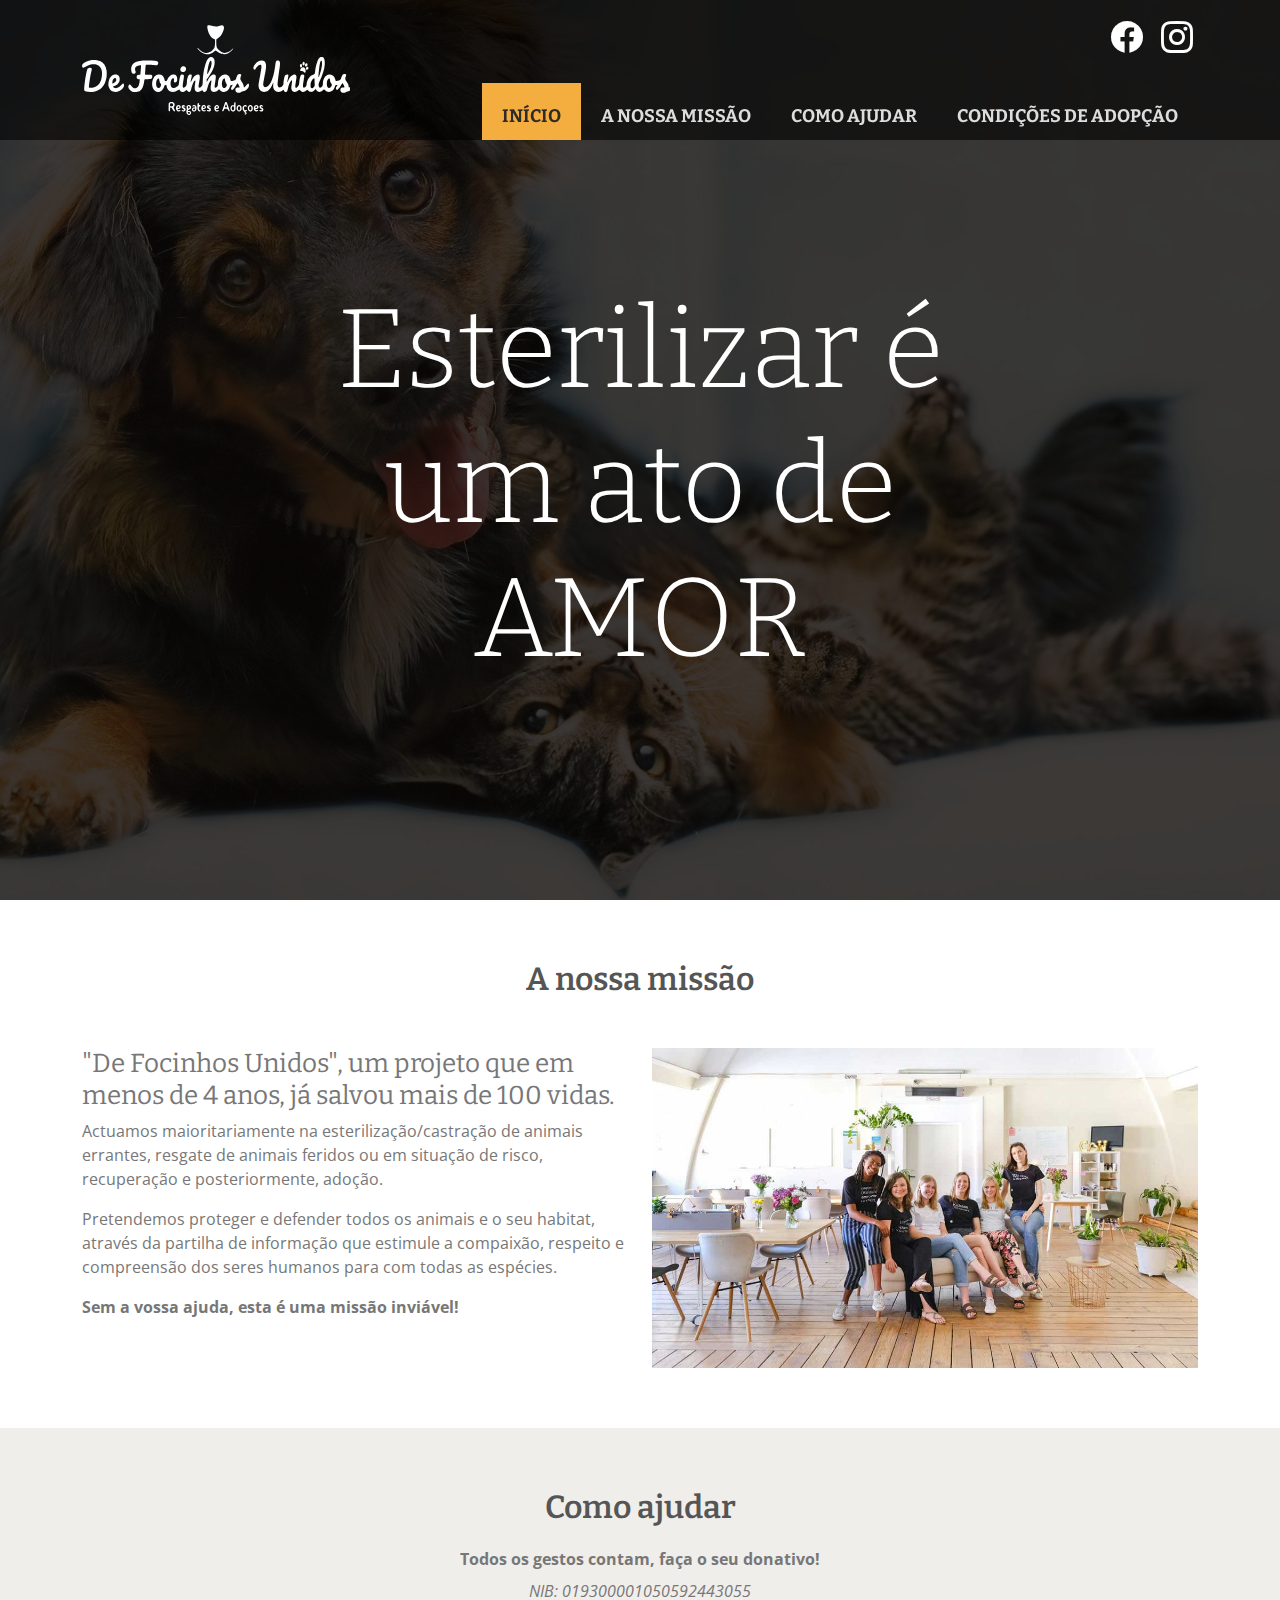
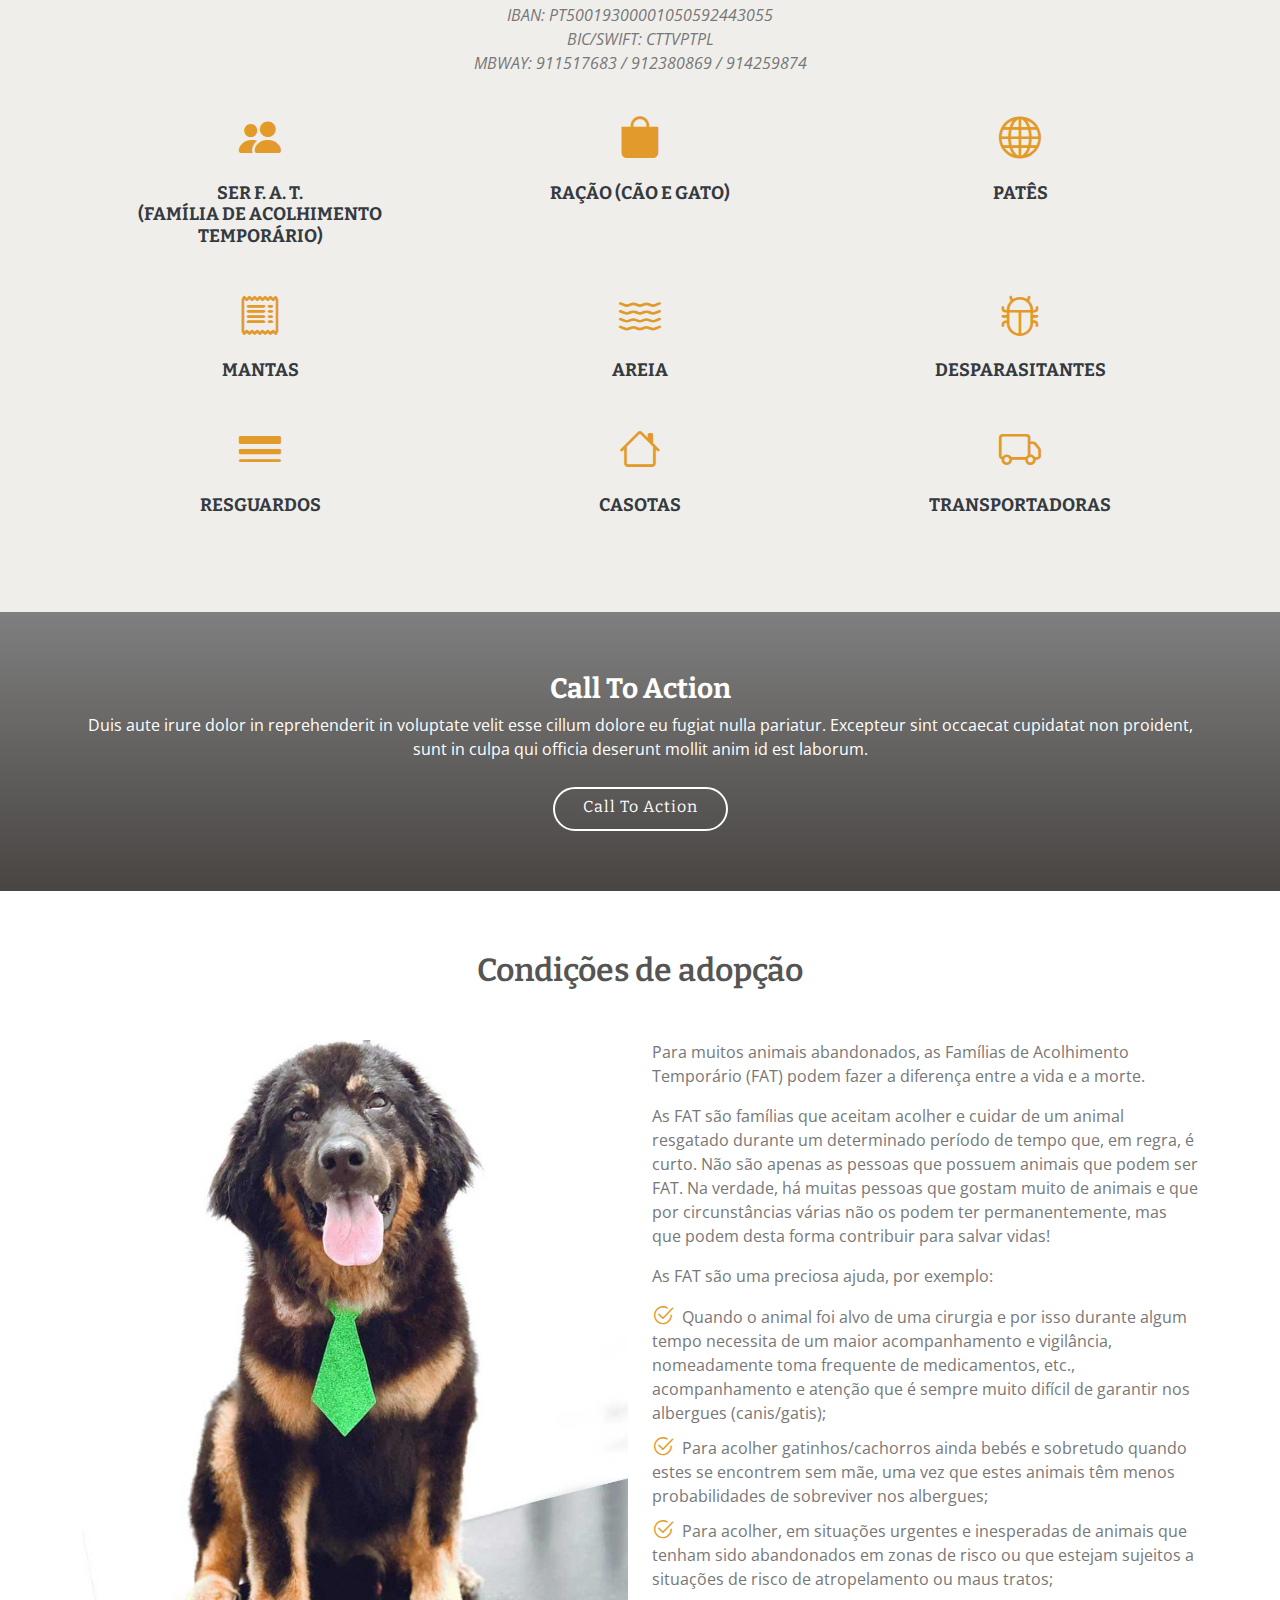
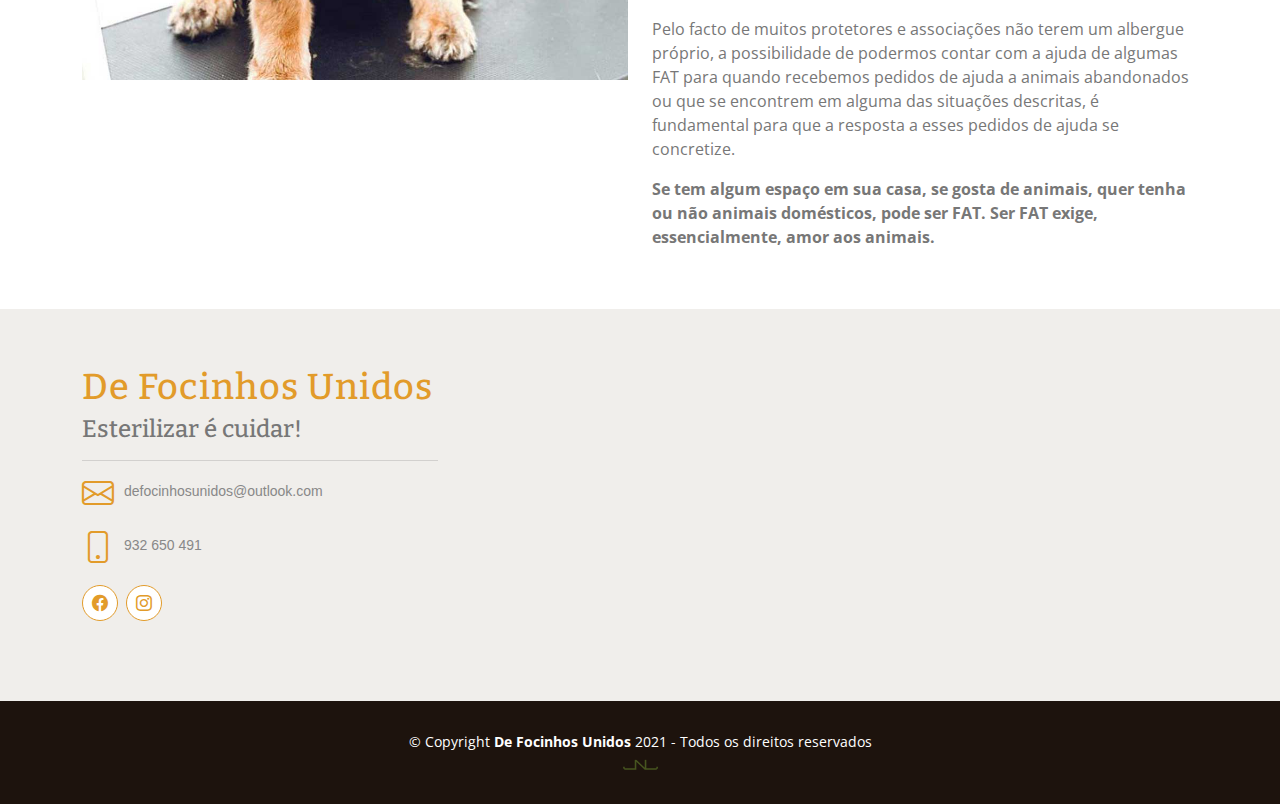
==== commit b2a2c79c: "Site v0.3" ====
--- a/index.html
+++ b/index.html
@@ -1,5 +1,5 @@
 <!DOCTYPE html>
-<html lang="en">
+<html lang="pt">
 
 <head>
   <meta charset="utf-8">
@@ -8,41 +8,23 @@
   <title>De Focinhos Unidos</title>
   <meta content="De Focinhos Unidos, um projeto que em menos de 4 anos, já salvou mais de 100 vidas. Actuamos maioritariamente na esterilização/castração de animais errantes, resgate de animais feridos ou em situação de risco, recuperação e posteriormente, adoção." name="description">
   <meta content="focinhos, unidos, resgate, animais, caes, gatos, familia, ajudar, cao, acolhimento, adopção, adopcao, esterilizar, cuidar" name="keywords">
-
-  <!-- Favicons -->
   <link href="assets/img/favicon.png" rel="icon">
   <link href="assets/img/apple-touch-icon.png" rel="apple-touch-icon">
-
-  <!-- Google Fonts -->
   <link
     href="https://fonts.googleapis.com/css?family=Open+Sans:300,300i,400,400i,600,600i,700,700i|Bitter:400,300,700,900"
     rel="stylesheet">
-
-  <!-- Vendor CSS Files -->
   <link href="assets/vendor/bootstrap/css/bootstrap.min.css" rel="stylesheet">
   <link href="assets/vendor/bootstrap-icons/bootstrap-icons.css" rel="stylesheet">
   <link href="assets/vendor/glightbox/css/glightbox.min.css" rel="stylesheet">
   <link href="assets/vendor/swiper/swiper-bundle.min.css" rel="stylesheet">
-
-  <!-- Template Main CSS File -->
   <link href="assets/css/style.css" rel="stylesheet">
-
-  <!-- =======================================================
-  * Template Name: Amoeba - v4.1.1
-  * Template URL: https://bootstrapmade.com/free-one-page-bootstrap-template-amoeba/
-  * Author: BootstrapMade.com
-  * License: https://bootstrapmade.com/license/
-  ======================================================== -->
 </head>
 
 <body>
-
-  <!-- ======= Header ======= -->
   <header id="header" class="fixed-top d-flex align-items-center">
     <div class="container d-flex align-items-center">
 
       <div class="logo me-auto">
-        <!-- Uncomment below if you prefer to use an image logo -->
         <a href="./"><img src="assets/img/logo.svg" alt="" class="img-fluid"></a>
       </div>
 
@@ -59,21 +41,19 @@
             <li><a class="nav-link scrollto" href="#condicoes">Condições de adopção</a></li>
           </ul>
           <i class="bi bi-list mobile-nav-toggle"></i>
-        </nav><!-- .navbar -->
+        </nav>
       </div>
     </div>
-  </header><!-- End #header -->
-
-  <!-- ======= Hero Section ======= -->
+  </header>
+
   <section id="hero">
     <div class="hero-container">
       <h1>Esterilizar é <br>um ato de <br>AMOR</h1>
     </div>
-  </section><!-- #hero -->
+  </section>
 
   <main id="main">
 
-    <!-- ======= About Us Section ======= -->
     <section id="about" class="about">
       <div class="container">
 
@@ -102,9 +82,8 @@
         </div>
 
       </div>
-    </section><!-- End About Us Section -->
-
-    <!-- ======= Services Section ======= -->
+    </section>
+
     <section id="services" class="services section-bg">
       <div class="container">
 
@@ -159,9 +138,8 @@
         </div>
 
       </div>
-    </section><!-- End Services Section -->
-
-    <!-- ======= Call To Action Section ======= -->
+    </section>
+
     <section class="call-to-action">
       <div class="container">
 
@@ -174,9 +152,8 @@
         </div>
 
       </div>
-    </section><!-- End Call To Action Section -->
-
-    <!-- ======= Condicoes Section ======= -->
+    </section>
+
     <section id="condicoes" class="about">
       <div class="container">
 
@@ -202,9 +179,9 @@
         </div>
 
       </div>
-    </section><!-- End Condicoes Section -->
-
-    <!-- ======= Frequently Asked Questions Section ======= -->
+    </section>
+
+    <!--
     <section id="faq" class="faq section-bg">
       <div class="container">
 
@@ -294,9 +271,8 @@
         </ul>
 
       </div>
-    </section><!-- End Frequently Asked Questions Section -->
-
-    <!-- ======= Our Portfolio Section ======= -->
+    </section>
+
     <section id="portfolio" class="portfolio">
       <div class="container">
 
@@ -455,9 +431,8 @@
         </div>
 
       </div>
-    </section><!-- End Our Portfolio Section -->
-
-    <!-- ======= Contact Us Section ======= -->
+    </section> -->
+
     <section id="contact" class="contact section-bg">
       <div class="container">
         <div class="row">
@@ -487,10 +462,10 @@
         </div>
 
       </div>
-    </section><!-- End Contact Us Section -->
-  </main><!-- End #main -->
-
-  <!-- ======= Footer ======= -->
+    </section>
+
+  </main>
+
   <footer id="footer">
     <div class="container">
       <div class="copyright">
@@ -498,19 +473,16 @@
         <a class="jnl" href="https://jonilive.com" target="_blank" title="Desenvolvido por Jonilive.com"></a>
       </div>
     </div>
-  </footer><!-- End #footer -->
+  </footer>
 
   <a href="#" class="back-to-top d-flex align-items-center justify-content-center"><i
       class="bi bi-arrow-up-short"></i></a>
 
-  <!-- Vendor JS Files -->
   <script src="assets/vendor/bootstrap/js/bootstrap.bundle.min.js"></script>
   <script src="assets/vendor/glightbox/js/glightbox.min.js"></script>
   <script src="assets/vendor/isotope-layout/isotope.pkgd.min.js"></script>
   <script src="assets/vendor/php-email-form/validate.js"></script>
   <script src="assets/vendor/swiper/swiper-bundle.min.js"></script>
-
-  <!-- Template Main JS File -->
   <script src="assets/js/main.js"></script>
 
 </body>
--- a/assets/css/style.css
+++ b/assets/css/style.css
@@ -1,10 +1,3 @@
-/**
-* Template Name: Amoeba - v4.1.1
-* Template URL: https://bootstrapmade.com/free-one-page-bootstrap-template-amoeba/
-* Author: BootstrapMade.com
-* License: https://bootstrapmade.com/license/
-*/
-
 /*--------------------------------------------------------------
 # General
 --------------------------------------------------------------*/
